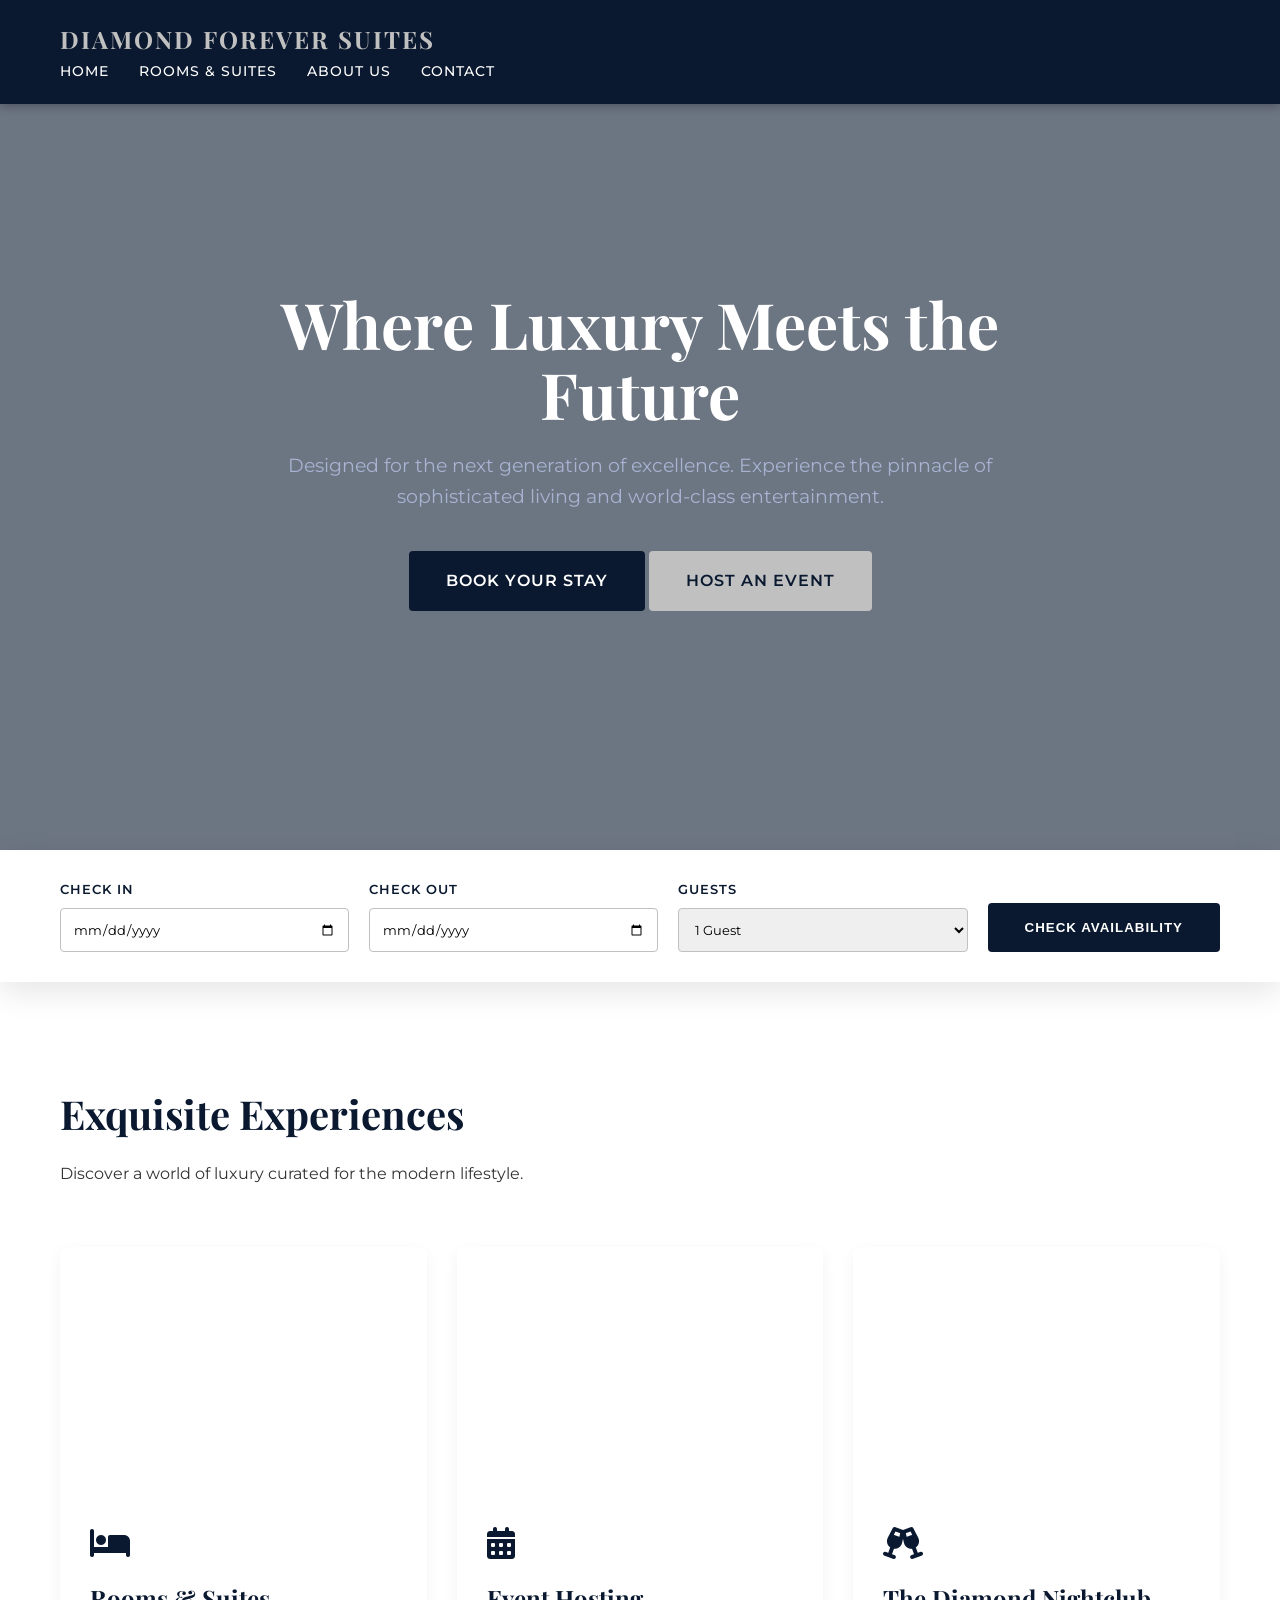
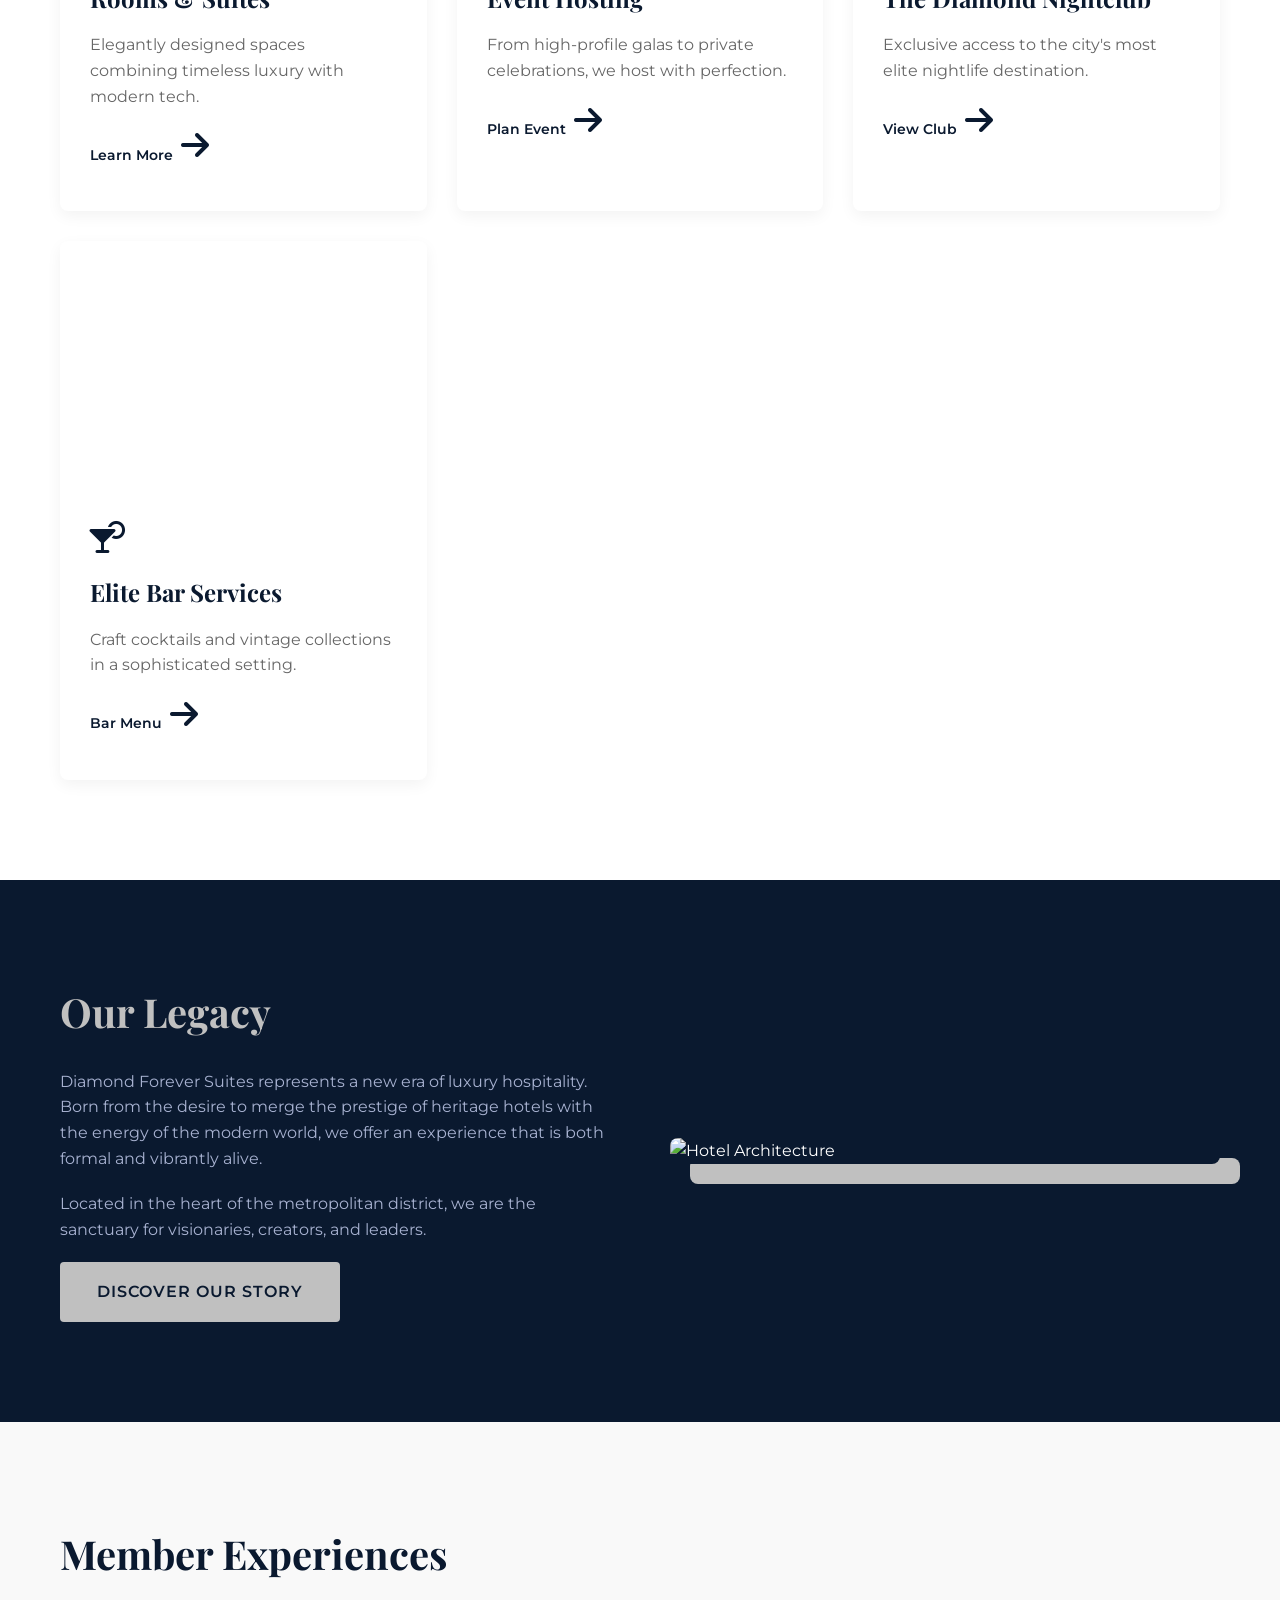
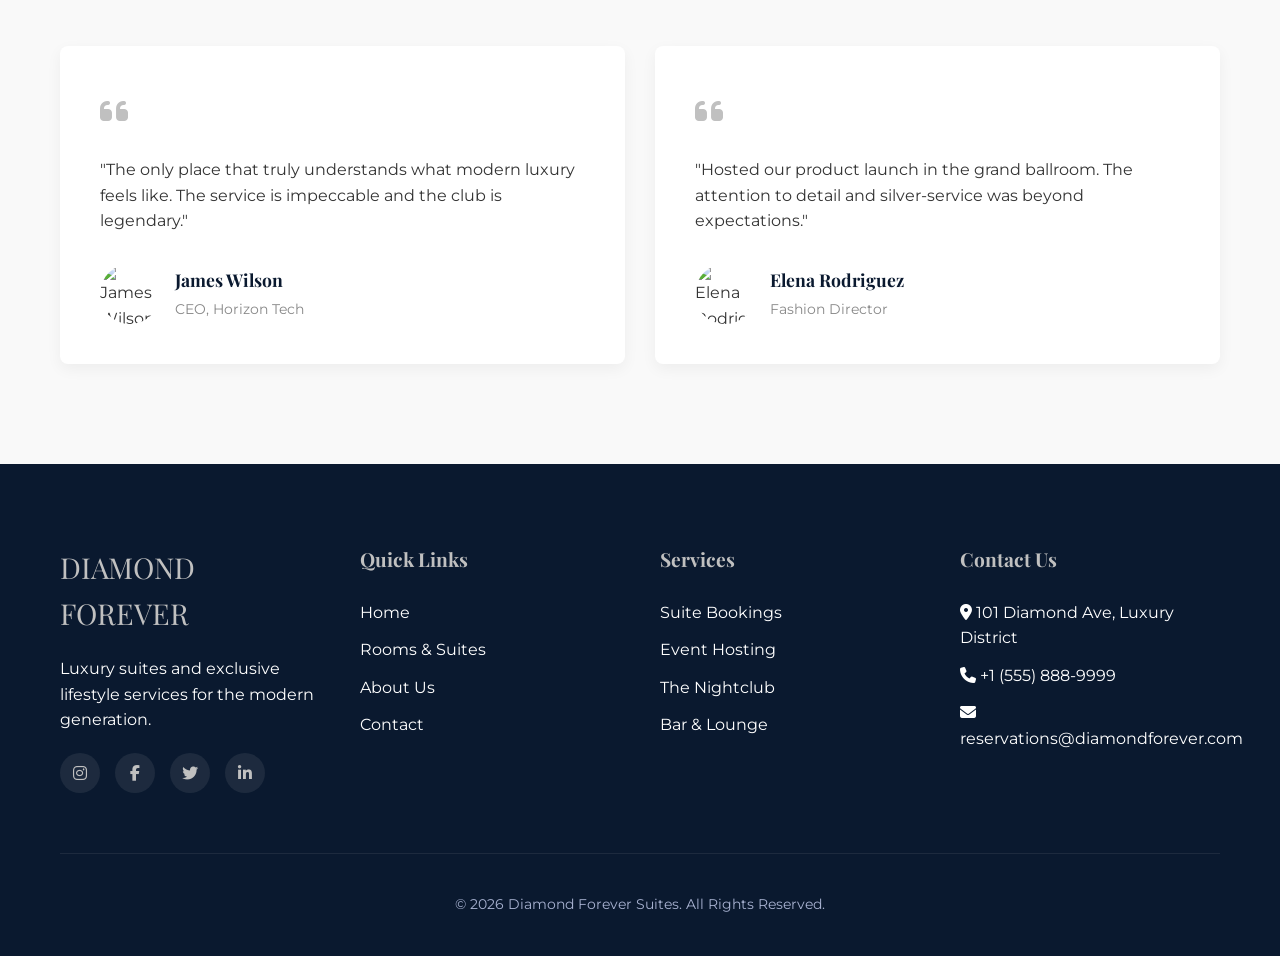
==== index.html @ fc778254 "Initial commit" ====
<!DOCTYPE html>
<html lang="en">
<head>
    <meta charset="UTF-8">
    <meta name="viewport" content="width=device-width, initial-scale=1.0">
    <title>Diamond Forever Suites | Luxury Redefined</title>
    <meta name="description" content="Experience the ultimate luxury for the modern elite at Diamond Forever Suites. Exquisite rooms, exclusive events, and the finest nightlife.">
    
    <!-- Google Fonts -->
    <link rel="preconnect" href="https://fonts.googleapis.com">
    <link rel="preconnect" href="https://fonts.gstatic.com" crossorigin>
    <link href="https://fonts.googleapis.com/css2?family=Montserrat:wght@400;500;600;700&family=Playfair+Display:wght@700&display=swap" rel="stylesheet">
    
    <!-- Font Awesome (for icons) -->
    <link rel="stylesheet" href="https://cdnjs.cloudflare.com/ajax/libs/font-awesome/6.4.0/css/all.min.css">
    
    <!-- Custom CSS -->
    <link rel="stylesheet" href="styles.css">
</head>
<body>
    <header>
        <div class="container nav-container">
            <a href="index.html" class="logo">DIAMOND FOREVER SUITES</a>
            <nav>
                <ul class="nav-links">
                    <li><a href="index.html">Home</a></li>
                    <li><a href="rooms.html">Rooms & Suites</a></li>
                    <li><a href="about.html">About Us</a></li>
                    <li><a href="contact.html">Contact</a></li>
                </ul>
                <div class="mobile-menu-btn">
                    <i class="fas fa-bars"></i>
                </div>
            </nav>
        </div>
    </header>

    <main>
        <!-- Hero Section -->
        <section class="hero" style="background-image: url('https://images.unsplash.com/photo-1542314831-068cd1dbfeeb?ixlib=rb-4.0.3&auto=format&fit=crop&w=1920&q=80');">
            <div class="hero-content animate-on-scroll">
                <h1>Where Luxury Meets the Future</h1>
                <p>Designed for the next generation of excellence. Experience the pinnacle of sophisticated living and world-class entertainment.</p>
                <div class="hero-btns">
                    <a href="rooms.html" class="btn btn-primary">Book Your Stay</a>
                    <a href="contact.html" class="btn btn-secondary">Host an Event</a>
                </div>
            </div>
        </section>

        <!-- Quick Booking Form -->
        <section class="booking-bar">
            <div class="container">
                <form class="booking-form">
                    <div class="form-group">
                        <label for="check-in">Check In</label>
                        <input type="date" id="check-in" required>
                    </div>
                    <div class="form-group">
                        <label for="check-out">Check Out</label>
                        <input type="date" id="check-out" required>
                    </div>
                    <div class="form-group">
                        <label for="guests">Guests</label>
                        <select id="guests">
                            <option value="1">1 Guest</option>
                            <option value="2">2 Guests</option>
                            <option value="3">3 Guests</option>
                            <option value="4">4+ Guests</option>
                        </select>
                    </div>
                    <button type="submit" class="btn btn-primary">Check Availability</button>
                </form>
            </div>
        </section>

        <!-- Featured Services -->
        <section class="services section-padding">
            <div class="container">
                <div class="section-header text-center">
                    <h2>Exquisite Experiences</h2>
                    <p>Discover a world of luxury curated for the modern lifestyle.</p>
                </div>
                <div class="services-grid">
                    <div class="service-card animate-on-scroll">
                        <div class="service-image" style="background-image: url('https://images.unsplash.com/photo-1590490360182-c33d57733427?ixlib=rb-4.0.3&auto=format&fit=crop&w=800&q=80');"></div>
                        <div class="service-content">
                            <i class="fas fa-bed"></i>
                            <h3>Rooms & Suites</h3>
                            <p>Elegantly designed spaces combining timeless luxury with modern tech.</p>
                            <a href="rooms.html" class="read-more">Learn More <i class="fas fa-arrow-right"></i></a>
                        </div>
                    </div>
                    <div class="service-card animate-on-scroll">
                        <div class="service-image" style="background-image: url('https://images.unsplash.com/photo-1511795409834-ef04bbd61622?ixlib=rb-4.0.3&auto=format&fit=crop&w=800&q=80');"></div>
                        <div class="service-content">
                            <i class="fas fa-calendar-alt"></i>
                            <h3>Event Hosting</h3>
                            <p>From high-profile galas to private celebrations, we host with perfection.</p>
                            <a href="contact.html" class="read-more">Plan Event <i class="fas fa-arrow-right"></i></a>
                        </div>
                    </div>
                    <div class="service-card animate-on-scroll">
                        <div class="service-image" style="background-image: url('https://images.unsplash.com/photo-1566733971257-81c5ff279237?ixlib=rb-4.0.3&auto=format&fit=crop&w=800&q=80');"></div>
                        <div class="service-content">
                            <i class="fas fa-glass-cheers"></i>
                            <h3>The Diamond Nightclub</h3>
                            <p>Exclusive access to the city's most elite nightlife destination.</p>
                            <a href="#" class="read-more">View Club <i class="fas fa-arrow-right"></i></a>
                        </div>
                    </div>
                    <div class="service-card animate-on-scroll">
                        <div class="service-image" style="background-image: url('https://images.unsplash.com/photo-1514362545857-3bc16c4c7d1b?ixlib=rb-4.0.3&auto=format&fit=crop&w=800&q=80');"></div>
                        <div class="service-content">
                            <i class="fas fa-cocktail"></i>
                            <h3>Elite Bar Services</h3>
                            <p>Craft cocktails and vintage collections in a sophisticated setting.</p>
                            <a href="#" class="read-more">Bar Menu <i class="fas fa-arrow-right"></i></a>
                        </div>
                    </div>
                </div>
            </div>
        </section>

        <!-- About Preview -->
        <section class="about-preview">
            <div class="container">
                <div class="about-preview-content">
                    <div class="about-text animate-on-scroll">
                        <h2>Our Legacy</h2>
                        <p>Diamond Forever Suites represents a new era of luxury hospitality. Born from the desire to merge the prestige of heritage hotels with the energy of the modern world, we offer an experience that is both formal and vibrantly alive.</p>
                        <p>Located in the heart of the metropolitan district, we are the sanctuary for visionaries, creators, and leaders.</p>
                        <a href="about.html" class="btn btn-secondary">Discover Our Story</a>
                    </div>
                    <div class="about-image animate-on-scroll">
                        <img src="https://images.unsplash.com/photo-1551882547-ff43c61f3c33?ixlib=rb-4.0.3&auto=format&fit=crop&w=800&q=80" alt="Hotel Architecture">
                    </div>
                </div>
            </div>
        </section>

        <!-- Testimonials -->
        <section class="testimonials section-padding">
            <div class="container">
                <div class="section-header text-center">
                    <h2>Member Experiences</h2>
                </div>
                <div class="testimonials-slider">
                    <div class="testimonial-card animate-on-scroll">
                        <div class="quote-icon"><i class="fas fa-quote-left"></i></div>
                        <p>"The only place that truly understands what modern luxury feels like. The service is impeccable and the club is legendary."</p>
                        <div class="testimonial-user">
                            <img src="https://images.unsplash.com/photo-1507003211169-0a1dd7228f2d?ixlib=rb-4.0.3&auto=format&fit=crop&w=100&q=80" alt="James Wilson">
                            <div class="user-info">
                                <h4>James Wilson</h4>
                                <span>CEO, Horizon Tech</span>
                            </div>
                        </div>
                    </div>
                    <div class="testimonial-card animate-on-scroll">
                        <div class="quote-icon"><i class="fas fa-quote-left"></i></div>
                        <p>"Hosted our product launch in the grand ballroom. The attention to detail and silver-service was beyond expectations."</p>
                        <div class="testimonial-user">
                            <img src="https://images.unsplash.com/photo-1494790108377-be9c29b29330?ixlib=rb-4.0.3&auto=format&fit=crop&w=100&q=80" alt="Elena Rodriguez">
                            <div class="user-info">
                                <h4>Elena Rodriguez</h4>
                                <span>Fashion Director</span>
                            </div>
                        </div>
                    </div>
                </div>
            </div>
        </section>
    </main>

    <footer>
        <div class="container">
            <div class="footer-content">
                <div class="footer-brand">
                    <a href="index.html" class="footer-logo">DIAMOND FOREVER</a>
                    <p>Luxury suites and exclusive lifestyle services for the modern generation.</p>
                    <div class="social-links">
                        <a href="#" aria-label="Instagram"><i class="fab fa-instagram"></i></a>
                        <a href="#" aria-label="Facebook"><i class="fab fa-facebook-f"></i></a>
                        <a href="#" aria-label="Twitter"><i class="fab fa-twitter"></i></a>
                        <a href="#" aria-label="LinkedIn"><i class="fab fa-linkedin-in"></i></a>
                    </div>
                </div>
                <div class="footer-links">
                    <h4>Quick Links</h4>
                    <ul>
                        <li><a href="index.html">Home</a></li>
                        <li><a href="rooms.html">Rooms & Suites</a></li>
                        <li><a href="about.html">About Us</a></li>
                        <li><a href="contact.html">Contact</a></li>
                    </ul>
                </div>
                <div class="footer-links">
                    <h4>Services</h4>
                    <ul>
                        <li><a href="rooms.html">Suite Bookings</a></li>
                        <li><a href="contact.html">Event Hosting</a></li>
                        <li><a href="#">The Nightclub</a></li>
                        <li><a href="#">Bar & Lounge</a></li>
                    </ul>
                </div>
                <div class="footer-links">
                    <h4>Contact Us</h4>
                    <ul>
                        <li><i class="fas fa-map-marker-alt"></i> 101 Diamond Ave, Luxury District</li>
                        <li><i class="fas fa-phone"></i> +1 (555) 888-9999</li>
                        <li><i class="fas fa-envelope"></i> reservations@diamondforever.com</li>
                    </ul>
                </div>
            </div>
            <div class="footer-bottom">
                <p>&copy; 2026 Diamond Forever Suites. All Rights Reserved.</p>
            </div>
        </div>
    </footer>

    <!-- Custom JS -->
    <script src="main.js"></script>
</body>
</html>
---- styles.css ----
:root {
    --dark-blue: #0A192F;
    --silver: #C0C0C0;
    --white: #FFFFFF;
    --text-on-dark: #E6F1FF;
    --body-text: #333333;
    --accent-silver: #A8B2D1;
    --transition: all 0.3s ease;
}

* {
    margin: 0;
    padding: 0;
    box-sizing: border-box;
}

body {
    font-family: 'Montserrat', sans-serif;
    color: var(--body-text);
    line-height: 1.6;
    overflow-x: hidden;
    background-color: var(--white);
}

h1, h2, h3, h4, h5, h6 {
    font-family: 'Playfair Display', serif;
    color: var(--dark-blue);
    font-weight: 700;
}

a {
    text-decoration: none;
    color: inherit;
    transition: var(--transition);
}

ul {
    list-style: none;
}

img {
    max-width: 100%;
    display: block;
}

/* Reusable Components */
.container {
    max-width: 1200px;
    margin: 0 auto;
    padding: 0 20px;
}

.section-padding {
    padding: 100px 0;
}

.btn {
    display: inline-block;
    padding: 15px 35px;
    border-radius: 4px;
    font-weight: 600;
    text-transform: uppercase;
    letter-spacing: 1px;
    cursor: pointer;
    transition: var(--transition);
    border: 2px solid transparent;
}

.btn-primary {
    background-color: var(--dark-blue);
    color: var(--white);
}

.btn-primary:hover {
    background-color: transparent;
    border-color: var(--dark-blue);
    color: var(--dark-blue);
}

.btn-secondary {
    background-color: var(--silver);
    color: var(--dark-blue);
}

.btn-secondary:hover {
    background-color: var(--dark-blue);
    color: var(--white);
}

/* Header & Navigation */
header {
    background-color: var(--dark-blue);
    padding: 20px 0;
    position: fixed;
    width: 100%;
    top: 0;
    z-index: 1000;
    box-shadow: 0 2px 10px rgba(0,0,0,0.3);
}

nav {
    display: flex;
    justify-content: space-between;
    align-items: center;
}

.logo {
    font-family: 'Playfair Display', serif;
    font-size: 1.5rem;
    color: var(--silver);
    font-weight: 700;
    letter-spacing: 2px;
}

.nav-links {
    display: flex;
    gap: 30px;
}

.nav-links a {
    color: var(--white);
    font-size: 0.9rem;
    font-weight: 500;
    text-transform: uppercase;
    letter-spacing: 1px;
}

.nav-links a:hover {
    color: var(--silver);
}

.mobile-menu-btn {
    display: none;
    color: var(--white);
    font-size: 1.5rem;
    cursor: pointer;
}

/* Footer */
footer {
    background-color: var(--dark-blue);
    color: var(--white);
    padding: 80px 0 40px;
}

.footer-content {
    display: grid;
    grid-template-columns: repeat(auto-fit, minmax(250px, 1fr));
    gap: 40px;
    margin-bottom: 60px;
}

.footer-logo {
    font-family: 'Playfair Display', serif;
    font-size: 1.8rem;
    color: var(--silver);
    margin-bottom: 20px;
    display: block;
}

.footer-links h4 {
    color: var(--silver);
    margin-bottom: 25px;
    font-size: 1.2rem;
}

.footer-links ul li {
    margin-bottom: 12px;
}

.footer-links ul li a:hover {
    color: var(--silver);
    padding-left: 5px;
}

.social-links {
    display: flex;
    gap: 15px;
    margin-top: 20px;
}

.social-links a {
    width: 40px;
    height: 40px;
    background-color: rgba(192, 192, 192, 0.1);
    display: flex;
    align-items: center;
    justify-content: center;
    border-radius: 50%;
    color: var(--silver);
}

.social-links a:hover {
    background-color: var(--silver);
    color: var(--dark-blue);
}

.footer-bottom {
    text-align: center;
    padding-top: 40px;
    border-top: 1px solid rgba(192, 192, 192, 0.1);
    font-size: 0.85rem;
    color: var(--accent-silver);
}

/* Hero Section */
.hero {
    height: 100vh;
    background-size: cover;
    background-position: center;
    background-repeat: no-repeat;
    display: flex;
    align-items: center;
    justify-content: center;
    text-align: center;
    color: var(--white);
    position: relative;
}

.hero::before {
    content: '';
    position: absolute;
    top: 0;
    left: 0;
    width: 100%;
    height: 100%;
    background: rgba(10, 25, 47, 0.6);
}

.hero-content {
    position: relative;
    z-index: 1;
    max-width: 800px;
    padding: 0 20px;
}

.hero-content h1 {
    font-size: 4rem;
    color: var(--white);
    margin-bottom: 20px;
    line-height: 1.1;
}

.hero-content p {
    font-size: 1.2rem;
    margin-bottom: 40px;
    color: var(--accent-silver);
}

/* Responsive Styles */
@media (max-width: 768px) {
    .nav-links {
        display: none; /* Mobile menu logic to be handled by JS */
    }

    .mobile-menu-btn {
        display: block;
    }

    .hero-content h1 {
        font-size: 2.5rem;
    }

    .section-padding {
        padding: 60px 0;
    }

    .footer-content {
        grid-template-columns: 1fr;
        text-align: center;
    }

    .social-links {
        justify-content: center;
    }
}

/* Booking Bar */
.booking-bar {
    background-color: var(--white);
    padding: 30px 0;
    margin-top: -50px;
    position: relative;
    z-index: 10;
    box-shadow: 0 10px 30px rgba(0,0,0,0.1);
}

.booking-form {
    display: flex;
    gap: 20px;
    align-items: flex-end;
    flex-wrap: wrap;
}

.form-group {
    flex: 1;
    min-width: 200px;
}

.form-group label {
    display: block;
    font-size: 0.8rem;
    font-weight: 600;
    text-transform: uppercase;
    color: var(--dark-blue);
    margin-bottom: 8px;
    letter-spacing: 1px;
}

.form-group input, .form-group select {
    width: 100%;
    padding: 12px;
    border: 1px solid var(--silver);
    border-radius: 4px;
    font-family: inherit;
}

/* Services Section */
.section-header {
    margin-bottom: 60px;
}

.section-header h2 {
    font-size: 2.5rem;
    margin-bottom: 15px;
}

.services-grid {
    display: grid;
    grid-template-columns: repeat(auto-fit, minmax(280px, 1fr));
    gap: 30px;
}

.service-card {
    background-color: var(--white);
    border-radius: 8px;
    overflow: hidden;
    box-shadow: 0 5px 15px rgba(0,0,0,0.05);
    transition: var(--transition);
}

.service-card:hover {
    transform: translateY(-10px);
    box-shadow: 0 15px 35px rgba(0,0,0,0.1);
}

.service-image {
    height: 250px;
    background-size: cover;
    background-position: center;
}

.service-content {
    padding: 30px;
}

.service-content i {
    font-size: 2rem;
    color: var(--dark-blue);
    margin-bottom: 20px;
}

.service-content h3 {
    margin-bottom: 15px;
    font-size: 1.5rem;
}

.service-content p {
    color: #666;
    margin-bottom: 20px;
}

.read-more {
    font-weight: 600;
    font-size: 0.9rem;
    color: var(--dark-blue);
    display: flex;
    align-items: center;
    gap: 8px;
}

/* About Preview */
.about-preview {
    background-color: var(--dark-blue);
    color: var(--white);
    padding: 100px 0;
}

.about-preview-content {
    display: flex;
    align-items: center;
    gap: 60px;
}

.about-text {
    flex: 1;
}

.about-text h2 {
    color: var(--silver);
    font-size: 2.5rem;
    margin-bottom: 25px;
}

.about-text p {
    margin-bottom: 20px;
    color: var(--accent-silver);
}

.about-image {
    flex: 1;
}

.about-image img {
    border-radius: 8px;
    box-shadow: 20px 20px 0 var(--silver);
}

/* Testimonials */
.testimonials {
    background-color: #f9f9f9;
}

.testimonials-slider {
    display: grid;
    grid-template-columns: repeat(auto-fit, minmax(350px, 1fr));
    gap: 30px;
}

.testimonial-card {
    background-color: var(--white);
    padding: 40px;
    border-radius: 8px;
    box-shadow: 0 5px 15px rgba(0,0,0,0.05);
}

.quote-icon {
    font-size: 2rem;
    color: var(--silver);
    margin-bottom: 20px;
}

.testimonial-user {
    display: flex;
    align-items: center;
    gap: 15px;
    margin-top: 30px;
}

.testimonial-user img {
    width: 60px;
    height: 60px;
    border-radius: 50%;
    object-fit: cover;
}

.user-info h4 {
    font-size: 1.1rem;
    margin-bottom: 2px;
}

.user-info span {
    font-size: 0.85rem;
    color: #888;
}

/* Animations */
.animate-on-scroll {
    opacity: 0;
    transform: translateY(30px);
    transition: opacity 0.8s ease-out, transform 0.8s ease-out;
}

.animate-on-scroll.visible {
    opacity: 1;
    transform: translateY(0);
}

/* Responsive Adjustments */
@media (max-width: 992px) {
    .about-preview-content {
        flex-direction: column;
    }

    .about-image img {
        box-shadow: 10px 10px 0 var(--silver);
    }
}

@media (max-width: 768px) {
    .nav-links.active {
        display: flex;
        flex-direction: column;
        position: absolute;
        top: 100%;
        left: 0;
        width: 100%;
        background-color: var(--dark-blue);
        padding: 20px;
        border-top: 1px solid rgba(192, 192, 192, 0.1);
    }

    .booking-bar {
        margin-top: 0;
    }

    .booking-form {
        flex-direction: column;
        align-items: stretch;
    }
}

/* Page Header (General) */
.page-header {
    height: 60vh;
    background-size: cover;
    background-position: center;
    display: flex;
    align-items: center;
    justify-content: center;
    text-align: center;
    color: var(--white);
    position: relative;
    padding-top: 80px;
}

.page-header::before {
    content: '';
    position: absolute;
    top: 0;
    left: 0;
    width: 100%;
    height: 100%;
    background: rgba(10, 25, 47, 0.7);
}

.page-header .container {
    position: relative;
    z-index: 1;
}

.page-header h1 {
    font-size: 3.5rem;
    color: var(--white);
    margin-bottom: 15px;
}

.page-header p {
    font-size: 1.2rem;
    color: var(--silver);
}

/* Rooms Grid */
.rooms-grid {
    display: grid;
    grid-template-columns: repeat(auto-fit, minmax(350px, 1fr));
    gap: 40px;
}

.room-card {
    background: var(--white);
    border: 1px solid rgba(0,0,0,0.05);
    border-radius: 8px;
    overflow: hidden;
    box-shadow: 0 5px 15px rgba(0,0,0,0.05);
    transition: var(--transition);
}

.room-card:hover {
    transform: translateY(-10px);
    box-shadow: 0 15px 35px rgba(0,0,0,0.1);
}

.room-image {
    height: 300px;
    background-size: cover;
    background-position: center;
    position: relative;
}

.room-price {
    position: absolute;
    bottom: 20px;
    right: 20px;
    background-color: var(--dark-blue);
    color: var(--white);
    padding: 10px 20px;
    border-radius: 4px;
    font-weight: 600;
    font-size: 0.9rem;
}

.room-info {
    padding: 30px;
}

.room-info h3 {
    margin-bottom: 15px;
    font-size: 1.8rem;
}

.room-info p {
    margin-bottom: 20px;
    color: #666;
}

.amenities {
    display: grid;
    grid-template-columns: 1fr 1fr;
    gap: 15px;
    margin-bottom: 30px;
}

.amenities li {
    font-size: 0.85rem;
    color: #444;
    display: flex;
    align-items: center;
    gap: 10px;
}

.amenities i {
    color: var(--dark-blue);
}

.w-100 {
    width: 100%;
    text-align: center;
}

/* Special Offers */
.special-offers {
    background-color: var(--dark-blue);
    color: var(--white);
}

.offers-content {
    display: flex;
    align-items: center;
    gap: 60px;
}

.offers-text {
    flex: 1;
}

.offers-text h2 {
    color: var(--silver);
    font-size: 2.5rem;
    margin-bottom: 40px;
}

.offer-item {
    margin-bottom: 30px;
}

.offer-item h3 {
    color: var(--white);
    margin-bottom: 10px;
    font-size: 1.4rem;
}

.offer-item p {
    color: var(--accent-silver);
}

.offers-image {
    flex: 1;
}

.offers-image img {
    border-radius: 8px;
    box-shadow: -20px 20px 0 var(--silver);
}

/* Steps Grid */
.steps-grid {
    display: grid;
    grid-template-columns: repeat(auto-fit, minmax(250px, 1fr));
    gap: 40px;
    margin-top: 60px;
}

.step-num {
    font-family: 'Playfair Display', serif;
    font-size: 3rem;
    color: var(--silver);
    opacity: 0.3;
    margin-bottom: 10px;
}

.step h4 {
    margin-bottom: 15px;
    font-size: 1.3rem;
}

.step p {
    color: #666;
}

/* Responsive Adjustments for Rooms */
@media (max-width: 992px) {
    .offers-content {
        flex-direction: column-reverse;
    }

    .offers-image img {
        box-shadow: -10px 10px 0 var(--silver);
    }
}

/* Mission Section */
.mission-content {
    max-width: 800px;
    margin: 0 auto;
}

.sub-heading {
    display: block;
    color: var(--silver);
    font-weight: 600;
    text-transform: uppercase;
    letter-spacing: 2px;
    margin-bottom: 15px;
}

.mission-content h2 {
    font-size: 3rem;
    margin-bottom: 30px;
}

.large-text {
    font-size: 1.25rem;
    line-height: 1.8;
    color: #555;
}

/* Timeline */
.timeline {
    position: relative;
    max-width: 800px;
    margin: 0 auto;
    padding: 40px 0;
}

.timeline::before {
    content: '';
    position: absolute;
    top: 0;
    left: 50%;
    width: 2px;
    height: 100%;
    background-color: var(--silver);
    transform: translateX(-50%);
}

.timeline-item {
    margin-bottom: 60px;
    position: relative;
    width: 100%;
}

.timeline-item:last-child {
    margin-bottom: 0;
}

.timeline-date {
    position: absolute;
    top: 0;
    left: 50%;
    width: 80px;
    height: 40px;
    background-color: var(--dark-blue);
    color: var(--white);
    display: flex;
    align-items: center;
    justify-content: center;
    border-radius: 4px;
    font-weight: 600;
    transform: translateX(-50%);
    z-index: 2;
}

.timeline-content {
    width: 45%;
    padding: 20px;
    background-color: #f9f9f9;
    border-radius: 8px;
    box-shadow: 0 5px 15px rgba(0,0,0,0.05);
}

.timeline-item:nth-child(odd) .timeline-content {
    margin-left: auto;
}

.timeline-item:nth-child(even) .timeline-content {
    margin-right: auto;
    text-align: right;
}

.timeline-content h3 {
    margin-bottom: 10px;
    font-size: 1.4rem;
}

.timeline-content p {
    font-size: 0.95rem;
    color: #666;
}

/* Team Section */
.team-grid {
    display: grid;
    grid-template-columns: repeat(auto-fit, minmax(300px, 1fr));
    gap: 40px;
}

.team-card {
    background-color: var(--white);
    border-radius: 8px;
    overflow: hidden;
    box-shadow: 0 5px 15px rgba(0,0,0,0.05);
}

.team-image img {
    width: 100%;
    height: 400px;
    object-fit: cover;
}

.team-info {
    padding: 30px;
    text-align: center;
}

.team-info h3 {
    margin-bottom: 5px;
    font-size: 1.5rem;
}

.team-info span {
    display: block;
    color: var(--silver);
    font-weight: 600;
    text-transform: uppercase;
    font-size: 0.8rem;
    letter-spacing: 1px;
    margin-bottom: 15px;
}

.team-info p {
    font-size: 0.9rem;
    color: #666;
}

/* Responsive Adjustments for About */
@media (max-width: 768px) {
    .timeline::before {
        left: 20px;
    }

    .timeline-date {
        left: 20px;
        transform: none;
    }

    .timeline-content {
        width: calc(100% - 60px);
        margin-left: 60px !important;
        text-align: left !important;
    }

    .mission-content h2 {
        font-size: 2rem;
    }
}

/* Contact Section */
.contact-grid {
    display: grid;
    grid-template-columns: 2fr 1fr;
    gap: 60px;
}

.contact-form-container h2 {
    font-size: 2.5rem;
    margin-bottom: 20px;
}

.contact-form-container p {
    color: #666;
    margin-bottom: 40px;
}

.form-row {
    display: flex;
    gap: 20px;
}

.form-row .form-group {
    flex: 1;
}

.contact-form .form-group {
    margin-bottom: 20px;
}

.contact-form label {
    display: block;
    font-size: 0.9rem;
    font-weight: 600;
    margin-bottom: 8px;
    color: var(--dark-blue);
}

.contact-form input, 
.contact-form select, 
.contact-form textarea {
    width: 100%;
    padding: 15px;
    border: 1px solid var(--silver);
    border-radius: 4px;
    font-family: inherit;
    font-size: 1rem;
}

.contact-form textarea {
    resize: vertical;
}

.contact-info-container {
    display: flex;
    flex-direction: column;
    gap: 30px;
}

.info-card {
    background-color: #f9f9f9;
    padding: 30px;
    border-radius: 8px;
}

.info-card h3 {
    font-size: 1.3rem;
    margin-bottom: 15px;
    color: var(--dark-blue);
}

.info-card p {
    color: #555;
    margin-bottom: 10px;
    display: flex;
    align-items: flex-start;
    gap: 15px;
}

.info-card i {
    color: var(--dark-blue);
    margin-top: 4px;
}

.social-links.dark a {
    background-color: var(--dark-blue);
    color: var(--white);
}

.social-links.dark a:hover {
    background-color: var(--silver);
    color: var(--dark-blue);
}

/* Map Section */
.map-section {
    position: relative;
    height: 400px;
    overflow: hidden;
}

.map-placeholder {
    height: 100%;
    width: 100%;
    position: relative;
}

.map-placeholder img {
    width: 100%;
    height: 100%;
    object-fit: cover;
    filter: grayscale(100%) brightness(50%);
}

.map-overlay {
    position: absolute;
    top: 50%;
    left: 50%;
    transform: translate(-50%, -50%);
    text-align: center;
    color: var(--white);
    z-index: 2;
}

.map-overlay i {
    font-size: 3rem;
    color: var(--silver);
    margin-bottom: 20px;
}

.map-overlay h3 {
    color: var(--white);
    font-size: 1.8rem;
    margin-bottom: 10px;
}

/* Responsive Adjustments for Contact */
@media (max-width: 992px) {
    .contact-grid {
        grid-template-columns: 1fr;
    }
}

@media (max-width: 600px) {
    .form-row {
        flex-direction: column;
    }
}

header.scrolled {
    padding: 10px 0;
    background-color: rgba(10, 25, 47, 0.95);
    backdrop-filter: blur(10px);
}

/* Accessibility */
.sr-only {
    position: absolute;
    width: 1px;
    height: 1px;
    padding: 0;
    margin: -1px;
    overflow: hidden;
    clip: rect(0, 0, 0, 0);
    border: 0;
}
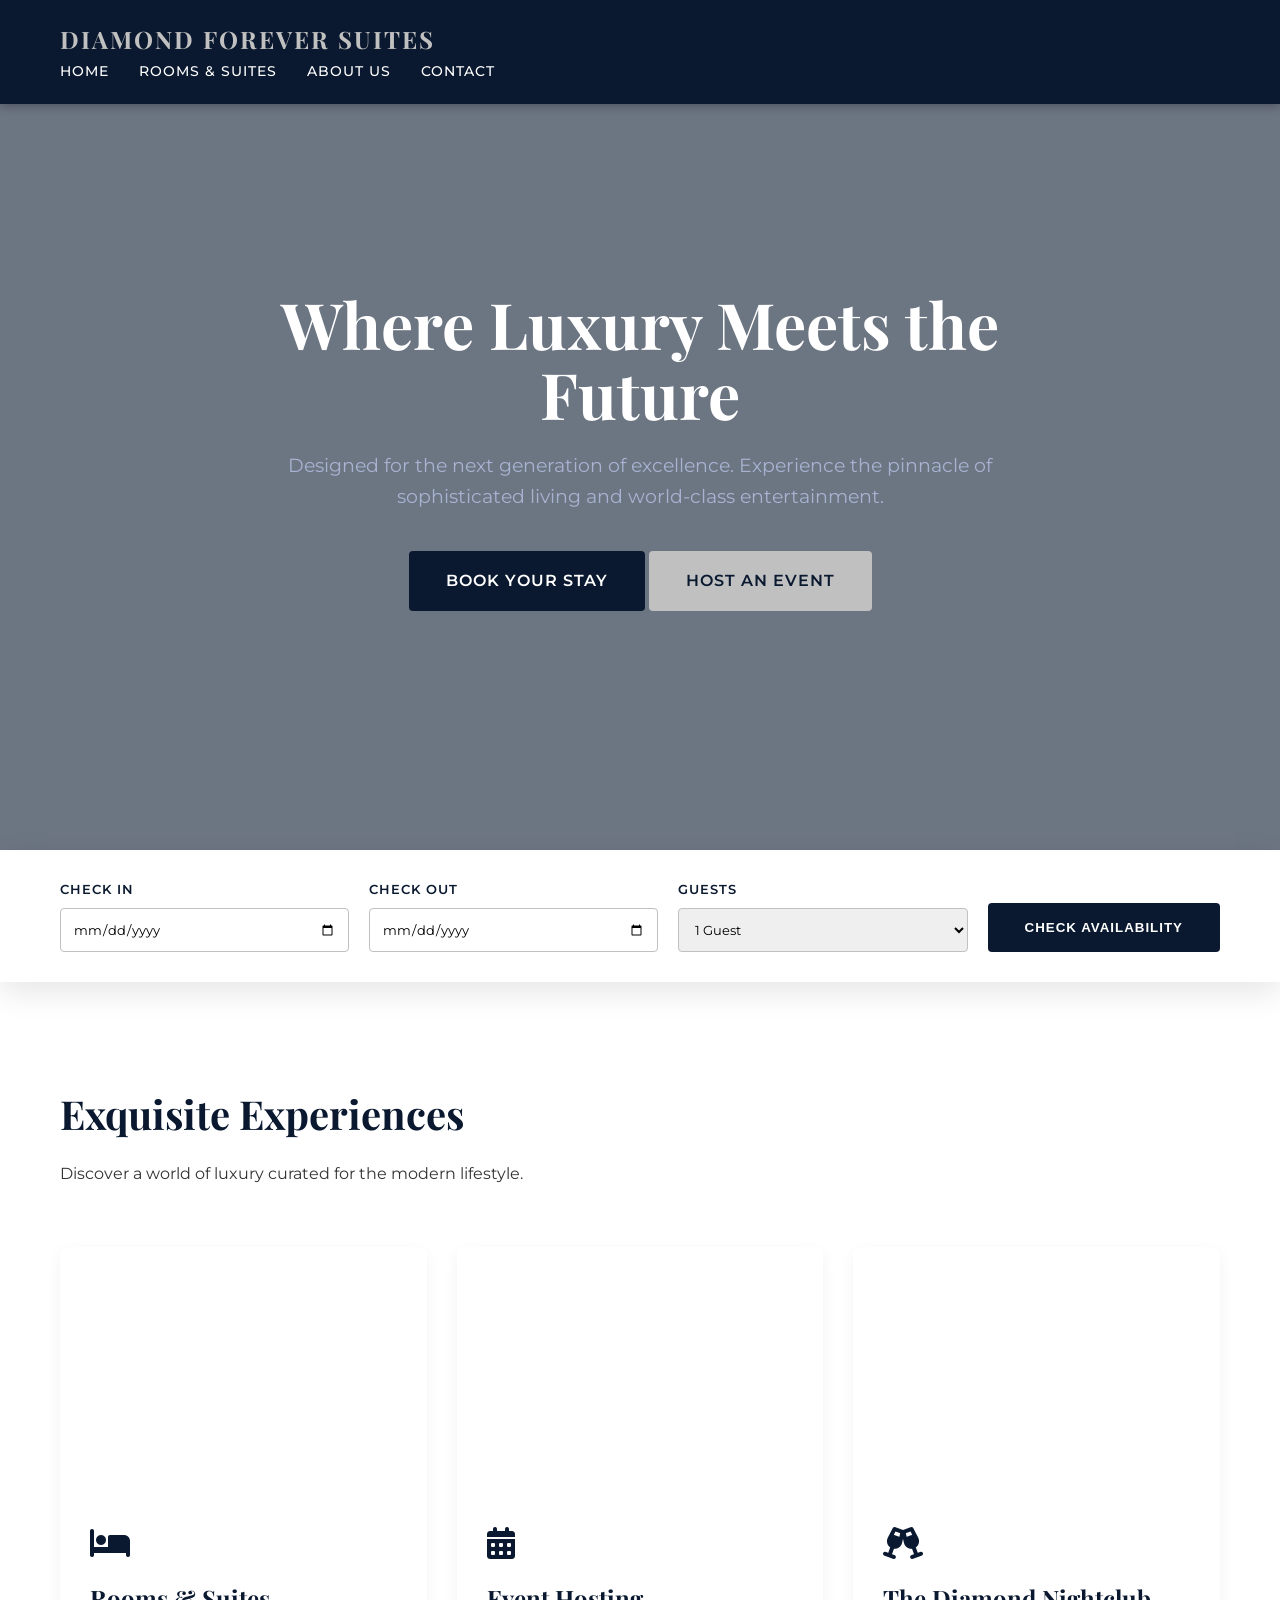
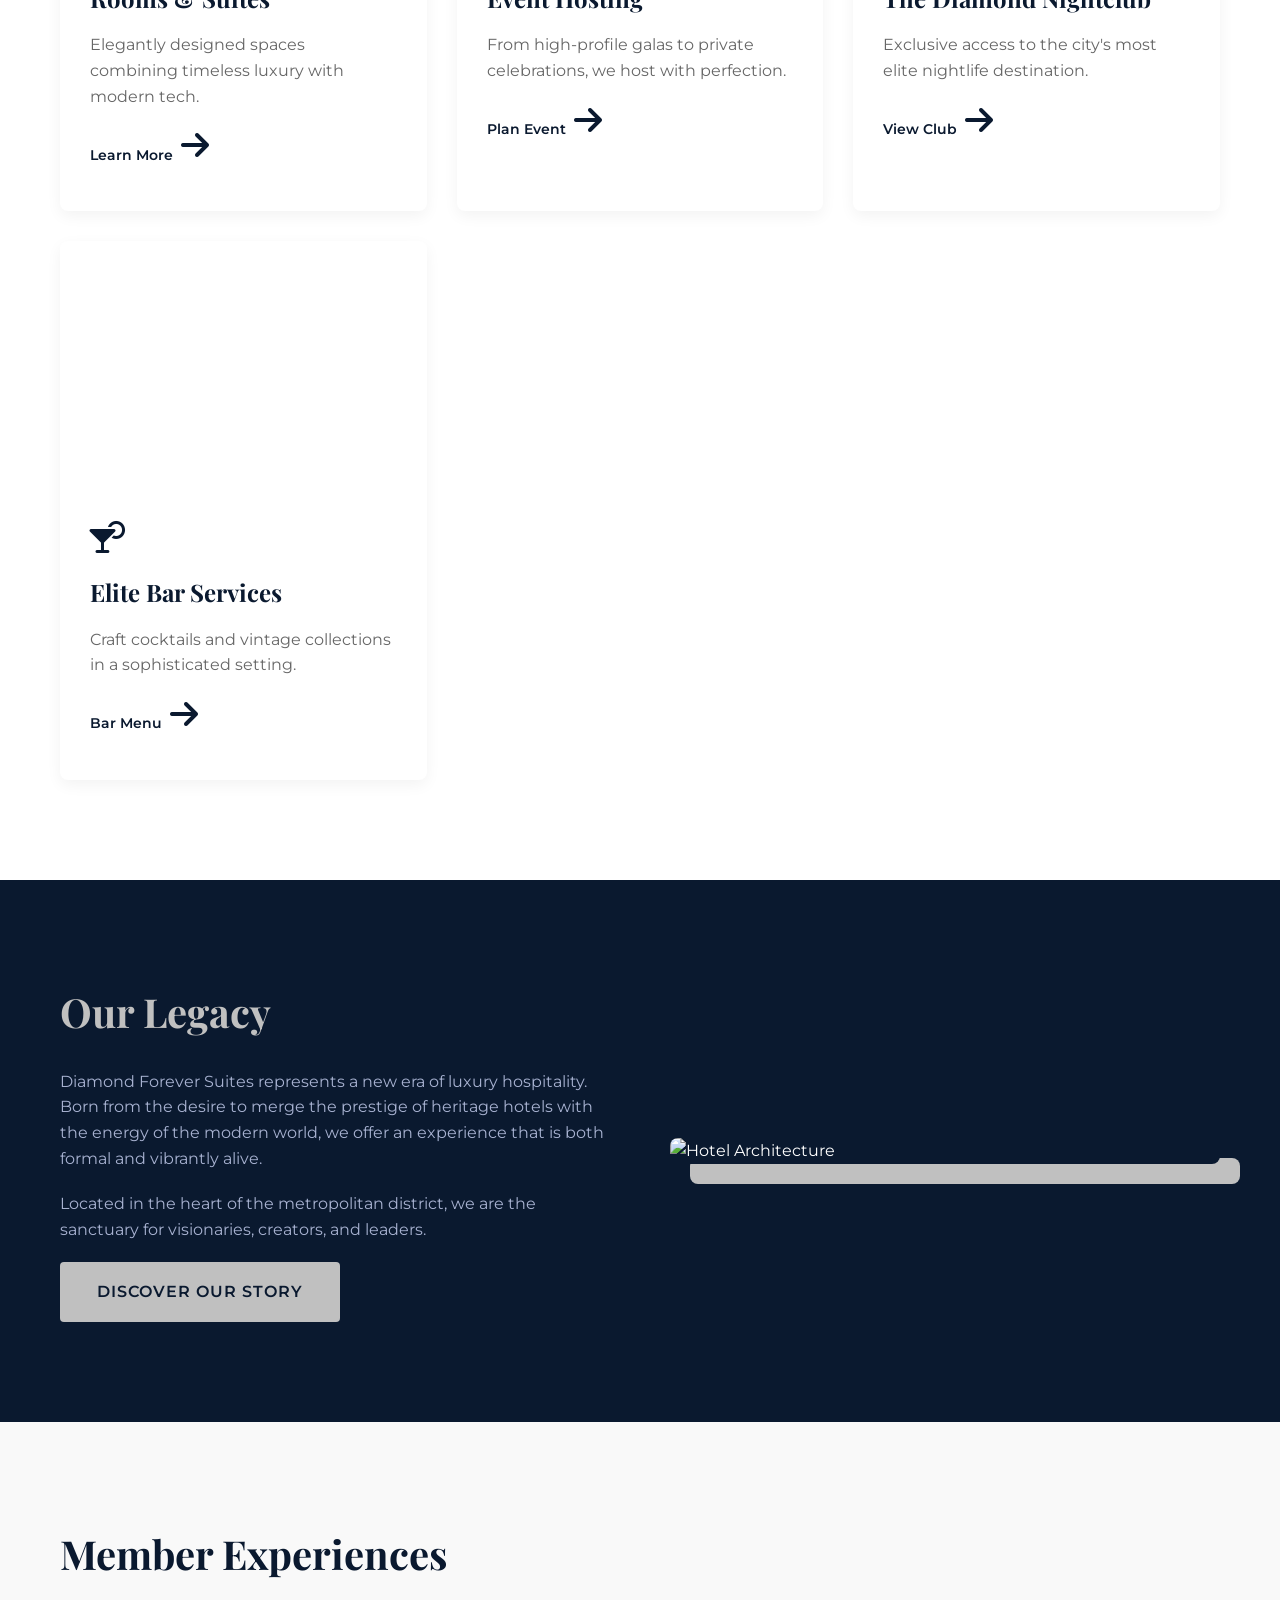
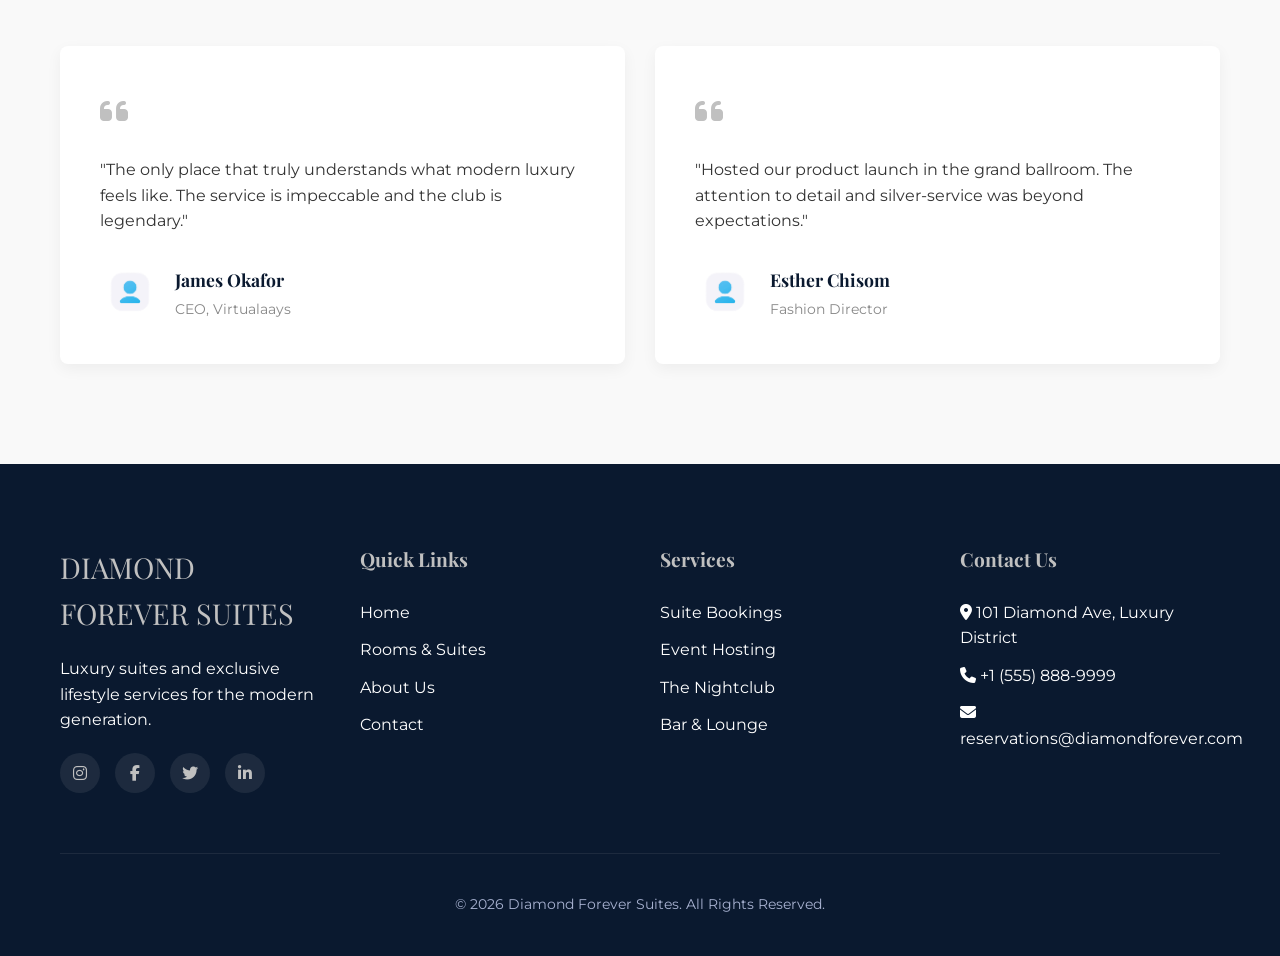
==== commit f2712215: "updated the name in every page" ====
--- a/index.html
+++ b/index.html
@@ -83,7 +83,7 @@
                 </div>
                 <div class="services-grid">
                     <div class="service-card animate-on-scroll">
-                        <div class="service-image" style="background-image: url('https://images.unsplash.com/photo-1590490360182-c33d57733427?ixlib=rb-4.0.3&auto=format&fit=crop&w=800&q=80');"></div>
+                        <div class="service-image lazy-bg" data-bg="url('https://images.unsplash.com/photo-1590490360182-c33d57733427?ixlib=rb-4.0.3&auto=format&fit=crop&w=800&q=80')"></div>
                         <div class="service-content">
                             <i class="fas fa-bed"></i>
                             <h3>Rooms & Suites</h3>
@@ -92,7 +92,7 @@
                         </div>
                     </div>
                     <div class="service-card animate-on-scroll">
-                        <div class="service-image" style="background-image: url('https://images.unsplash.com/photo-1511795409834-ef04bbd61622?ixlib=rb-4.0.3&auto=format&fit=crop&w=800&q=80');"></div>
+                        <div class="service-image lazy-bg" data-bg="url('https://images.unsplash.com/photo-1511795409834-ef04bbd61622?ixlib=rb-4.0.3&auto=format&fit=crop&w=800&q=80')"></div>
                         <div class="service-content">
                             <i class="fas fa-calendar-alt"></i>
                             <h3>Event Hosting</h3>
@@ -101,7 +101,7 @@
                         </div>
                     </div>
                     <div class="service-card animate-on-scroll">
-                        <div class="service-image" style="background-image: url('https://images.unsplash.com/photo-1566733971257-81c5ff279237?ixlib=rb-4.0.3&auto=format&fit=crop&w=800&q=80');"></div>
+                        <div class="service-image lazy-bg" data-bg="url('https://images.unsplash.com/photo-1566733971257-81c5ff279237?ixlib=rb-4.0.3&auto=format&fit=crop&w=800&q=80')"></div>
                         <div class="service-content">
                             <i class="fas fa-glass-cheers"></i>
                             <h3>The Diamond Nightclub</h3>
@@ -110,7 +110,7 @@
                         </div>
                     </div>
                     <div class="service-card animate-on-scroll">
-                        <div class="service-image" style="background-image: url('https://images.unsplash.com/photo-1514362545857-3bc16c4c7d1b?ixlib=rb-4.0.3&auto=format&fit=crop&w=800&q=80');"></div>
+                        <div class="service-image lazy-bg" data-bg="url('https://images.unsplash.com/photo-1514362545857-3bc16c4c7d1b?ixlib=rb-4.0.3&auto=format&fit=crop&w=800&q=80')"></div>
                         <div class="service-content">
                             <i class="fas fa-cocktail"></i>
                             <h3>Elite Bar Services</h3>
@@ -133,7 +133,7 @@
                         <a href="about.html" class="btn btn-secondary">Discover Our Story</a>
                     </div>
                     <div class="about-image animate-on-scroll">
-                        <img src="https://images.unsplash.com/photo-1551882547-ff43c61f3c33?ixlib=rb-4.0.3&auto=format&fit=crop&w=800&q=80" alt="Hotel Architecture">
+                        <img loading="lazy" src="https://images.unsplash.com/photo-1551882547-ff43c61f3c33?ixlib=rb-4.0.3&auto=format&fit=crop&w=800&q=80" alt="Hotel Architecture">
                     </div>
                 </div>
             </div>
@@ -150,10 +150,10 @@
                         <div class="quote-icon"><i class="fas fa-quote-left"></i></div>
                         <p>"The only place that truly understands what modern luxury feels like. The service is impeccable and the club is legendary."</p>
                         <div class="testimonial-user">
-                            <img src="https://images.unsplash.com/photo-1507003211169-0a1dd7228f2d?ixlib=rb-4.0.3&auto=format&fit=crop&w=100&q=80" alt="James Wilson">
+                            <img loading="lazy" src="images/contact-icon-illustration-isolated.png" alt="James Wilson">
                             <div class="user-info">
-                                <h4>James Wilson</h4>
-                                <span>CEO, Horizon Tech</span>
+                                <h4>James Okafor</h4>
+                                <span>CEO, Virtualaays</span>
                             </div>
                         </div>
                     </div>
@@ -161,9 +161,9 @@
                         <div class="quote-icon"><i class="fas fa-quote-left"></i></div>
                         <p>"Hosted our product launch in the grand ballroom. The attention to detail and silver-service was beyond expectations."</p>
                         <div class="testimonial-user">
-                            <img src="https://images.unsplash.com/photo-1494790108377-be9c29b29330?ixlib=rb-4.0.3&auto=format&fit=crop&w=100&q=80" alt="Elena Rodriguez">
+                            <img loading="lazy" src="images/contact-icon-illustration-isolated.png" alt="Elena Rodriguez">
                             <div class="user-info">
-                                <h4>Elena Rodriguez</h4>
+                                <h4>Esther Chisom</h4>
                                 <span>Fashion Director</span>
                             </div>
                         </div>
@@ -177,7 +177,7 @@
         <div class="container">
             <div class="footer-content">
                 <div class="footer-brand">
-                    <a href="index.html" class="footer-logo">DIAMOND FOREVER</a>
+                    <a href="index.html" class="footer-logo">DIAMOND FOREVER SUITES</a>
                     <p>Luxury suites and exclusive lifestyle services for the modern generation.</p>
                     <div class="social-links">
                         <a href="#" aria-label="Instagram"><i class="fab fa-instagram"></i></a>
@@ -221,5 +221,22 @@
 
     <!-- Custom JS -->
     <script src="main.js"></script>
+    <!-- Lazy loading for background images -->
+    <script>
+        document.addEventListener('DOMContentLoaded', function () {
+            const lazyBgImages = document.querySelectorAll('.lazy-bg');
+            const imageObserver = new IntersectionObserver((entries, observer) => {
+                entries.forEach(entry => {
+                    if (entry.isIntersecting) {
+                        const bgUrl = entry.target.dataset.bg;
+                        entry.target.style.backgroundImage = bgUrl;
+                        entry.target.classList.remove('lazy-bg');
+                        observer.unobserve(entry.target);
+                    }
+                });
+            });
+            lazyBgImages.forEach(img => imageObserver.observe(img));
+        });
+    </script>
 </body>
 </html>
